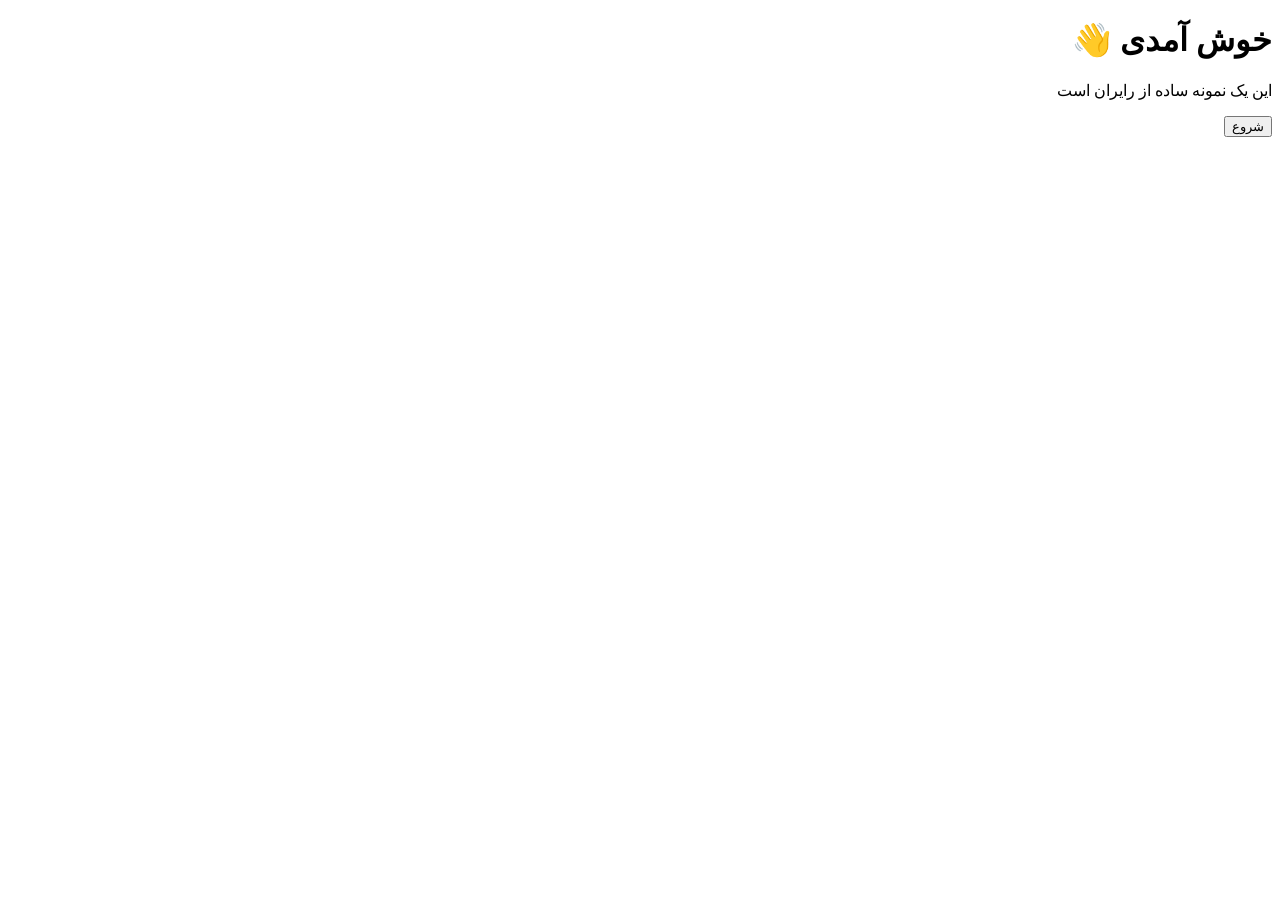
==== Example.html @ 6fa082b3 "Update and rename Example to Example.html" ====
<!DOCTYPE html>
<html lang="fa" dir="rtl">
<head>
  <meta charset="UTF-8">
  <title>رایران</title>

  <link rel="stylesheet" href="https://raw.githubusercontent.com/taharajabnejad-art/rairan.github.io/refs/heads/main/Css.css">
</head>

<body>

  <div class="container">

    <h1>خوش آمدی 👋</h1>
    <p>این یک نمونه ساده از رایران است</p>

    <button class="btn btn-primary mt-2">
      شروع
    </button>

  </div>

</body>
</html>
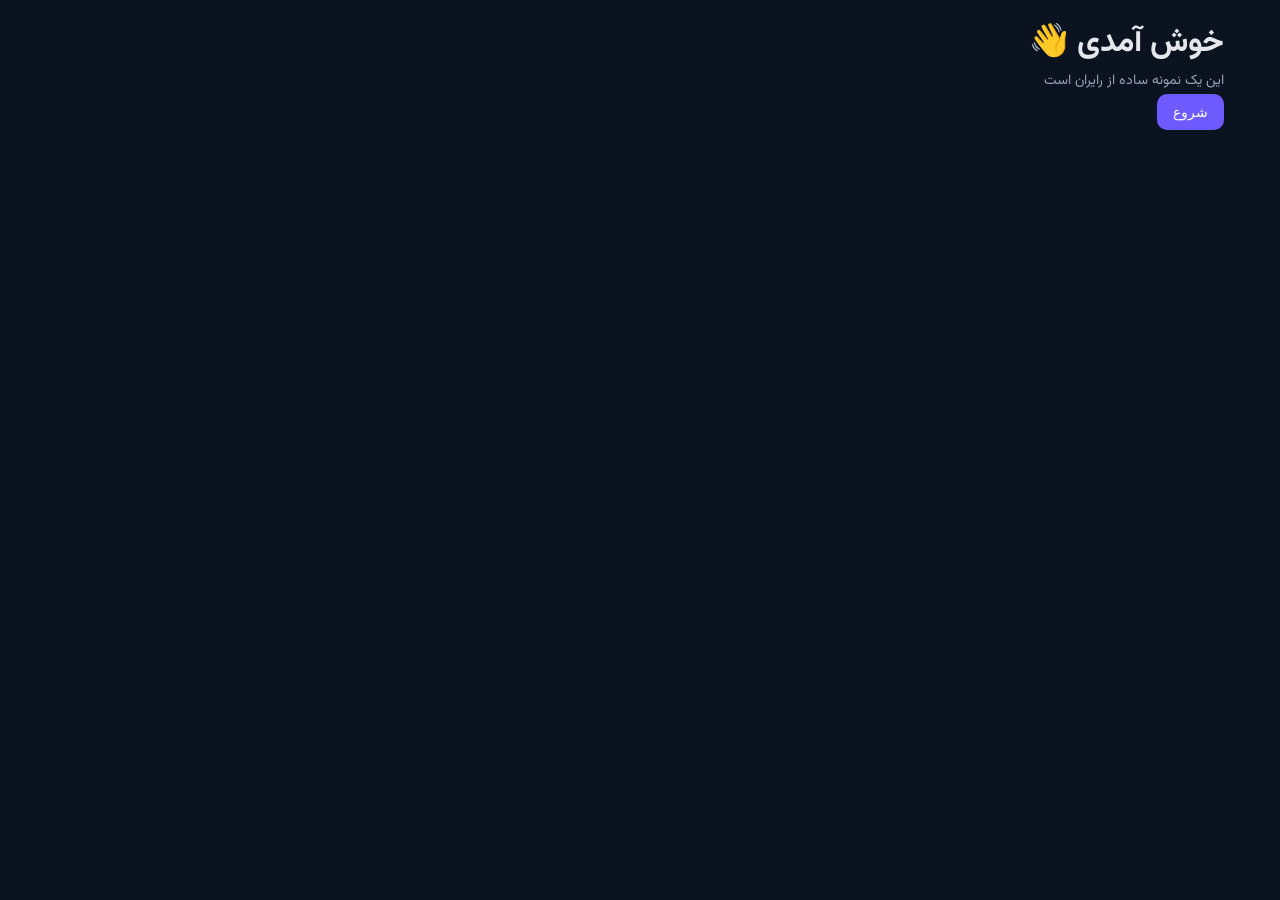
==== commit b7672e56: "Update Example.html⁸" ====
--- a/Example.html
+++ b/Example.html
@@ -4,7 +4,7 @@
   <meta charset="UTF-8">
   <title>رایران</title>
 
-  <link rel="stylesheet" href="https://raw.githubusercontent.com/taharajabnejad-art/rairan.github.io/refs/heads/main/Css.css">
+  <link rel="stylesheet" href="/Css.css">
 </head>
 
 <body>
--- a/Css.css
+++ b/Css.css
@@ -0,0 +1,249 @@
+/* =========================
+   RairanCSS Core v1
+   Production UI Framework
+   RTL-first | Lightweight
+   ========================= */
+
+/* 🔤 Font */
+@import url('https://fonts.googleapis.com/css2?family=Vazirmatn:wght@300;400;600;700&display=swap');
+
+/* =========================
+   Base Reset
+   ========================= */
+
+* {
+  margin: 0;
+  padding: 0;
+  box-sizing: border-box;
+}
+
+html {
+  font-family: Vazirmatn, sans-serif;
+  direction: rtl;
+}
+
+body {
+  background: var(--bg);
+  color: var(--text);
+  line-height: 1.7;
+  transition: 0.3s ease;
+}
+
+/* =========================
+   Theme System
+   ========================= */
+
+:root {
+  --bg: #0b1220;
+  --card: #111a2e;
+  --text: #e5e7eb;
+  --border: #1f2a44;
+  --primary: #6d5bff;
+  --primary-hover: #5b4ae6;
+}
+
+/* 🌙 Dark Theme (default) */
+
+/* ☀️ Light Theme */
+.theme-light {
+  --bg: #f8fafc;
+  --card: #ffffff;
+  --text: #0f172a;
+  --border: #e2e8f0;
+}
+
+/* ⚡ Neon Theme */
+.theme-neon {
+  --bg: #050816;
+  --card: #0b1220;
+  --text: #00ffe1;
+  --primary: #00ffe1;
+}
+
+/* 🧊 Glass Theme */
+.theme-glass {
+  --card: rgba(255, 255, 255, 0.05);
+  backdrop-filter: blur(10px);
+}
+
+/* =========================
+   Container
+   ========================= */
+
+.container {
+  max-width: 1200px;
+  margin: 0 auto;
+  padding: 16px;
+}
+
+/* =========================
+   Typography
+   ========================= */
+
+h1, h2, h3, h4 {
+  color: var(--text);
+  font-weight: 700;
+}
+
+p {
+  color: #94a3b8;
+  font-size: 14px;
+}
+
+/* =========================
+   Card
+   ========================= */
+
+.card {
+  background: var(--card);
+  border: 1px solid var(--border);
+  border-radius: 14px;
+  padding: 16px;
+  transition: 0.2s ease;
+}
+
+.card:hover {
+  transform: translateY(-3px);
+}
+
+/* =========================
+   Buttons
+   ========================= */
+
+.btn {
+  display: inline-flex;
+  align-items: center;
+  justify-content: center;
+  padding: 10px 16px;
+  border-radius: 10px;
+  cursor: pointer;
+  border: none;
+  text-decoration: none;
+  font-size: 14px;
+  transition: 0.2s ease;
+}
+
+.btn-primary {
+  background: var(--primary);
+  color: #fff;
+}
+
+.btn-primary:hover {
+  background: var(--primary-hover);
+}
+
+.btn-outline {
+  border: 1px solid var(--border);
+  background: transparent;
+  color: var(--text);
+}
+
+/* =========================
+   Input
+   ========================= */
+
+.input {
+  width: 100%;
+  padding: 10px 12px;
+  border-radius: 10px;
+  border: 1px solid var(--border);
+  background: transparent;
+  color: var(--text);
+}
+
+.input:focus {
+  border-color: var(--primary);
+  outline: none;
+}
+
+/* =========================
+   Grid
+   ========================= */
+
+.grid {
+  display: grid;
+  gap: 16px;
+}
+
+.grid-2 {
+  grid-template-columns: repeat(2, 1fr);
+}
+
+.grid-3 {
+  grid-template-columns: repeat(3, 1fr);
+}
+
+/* =========================
+   Navbar
+   ========================= */
+
+.navbar {
+  display: flex;
+  justify-content: space-between;
+  align-items: center;
+  padding: 16px;
+  background: var(--card);
+  border-bottom: 1px solid var(--border);
+}
+
+/* =========================
+   Alert
+   ========================= */
+
+.alert {
+  padding: 12px;
+  border-radius: 10px;
+  background: #1e293b;
+  border: 1px solid var(--border);
+  margin-bottom: 10px;
+}
+
+/* =========================
+   Badge
+   ========================= */
+
+.badge {
+  padding: 4px 10px;
+  border-radius: 999px;
+  font-size: 12px;
+  background: var(--primary);
+  color: white;
+}
+
+/* =========================
+   Table
+   ========================= */
+
+table {
+  width: 100%;
+  border-collapse: collapse;
+}
+
+th, td {
+  padding: 12px;
+  border-bottom: 1px solid var(--border);
+  text-align: right;
+}
+
+/* =========================
+   Modal (basic)
+   ========================= */
+
+.modal {
+  position: fixed;
+  top: 0;
+  right: 0;
+  width: 100%;
+  height: 100%;
+  background: rgba(0,0,0,0.6);
+  display: flex;
+  align-items: center;
+  justify-content: center;
+}
+
+.modal-content {
+  background: var(--card);
+  padding: 20px;
+  border-radius: 14px;
+  width: 400px;
+}
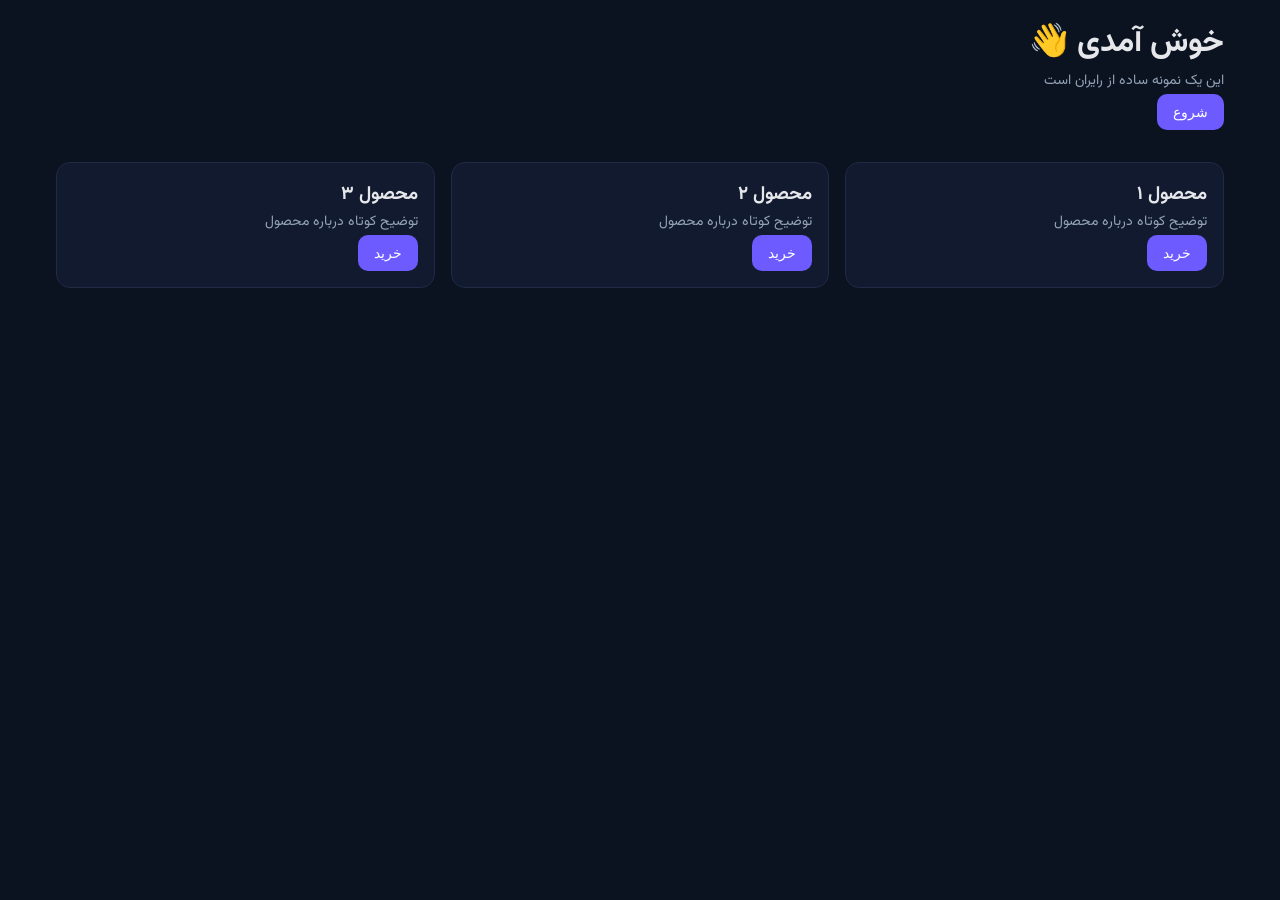
==== commit 8df4aec2: "Update Example.html#" ====
--- a/Example.html
+++ b/Example.html
@@ -4,7 +4,7 @@
   <meta charset="UTF-8">
   <title>رایران</title>
 
-  <link rel="stylesheet" href="/Css.css">
+  <link rel="stylesheet" href="Css.css">
 </head>
 
 <body>
@@ -20,5 +20,31 @@
 
   </div>
 
+  <div class="container">
+
+  <div class="grid grid-3">
+
+    <div class="card">
+      <h3>محصول ۱</h3>
+      <p>توضیح کوتاه درباره محصول</p>
+      <button class="btn btn-primary mt-1">خرید</button>
+    </div>
+
+    <div class="card">
+      <h3>محصول ۲</h3>
+      <p>توضیح کوتاه درباره محصول</p>
+      <button class="btn btn-primary mt-1">خرید</button>
+    </div>
+
+    <div class="card">
+      <h3>محصول ۳</h3>
+      <p>توضیح کوتاه درباره محصول</p>
+      <button class="btn btn-primary mt-1">خرید</button>
+    </div>
+
+  </div>
+
+</div>
+
 </body>
 </html>
